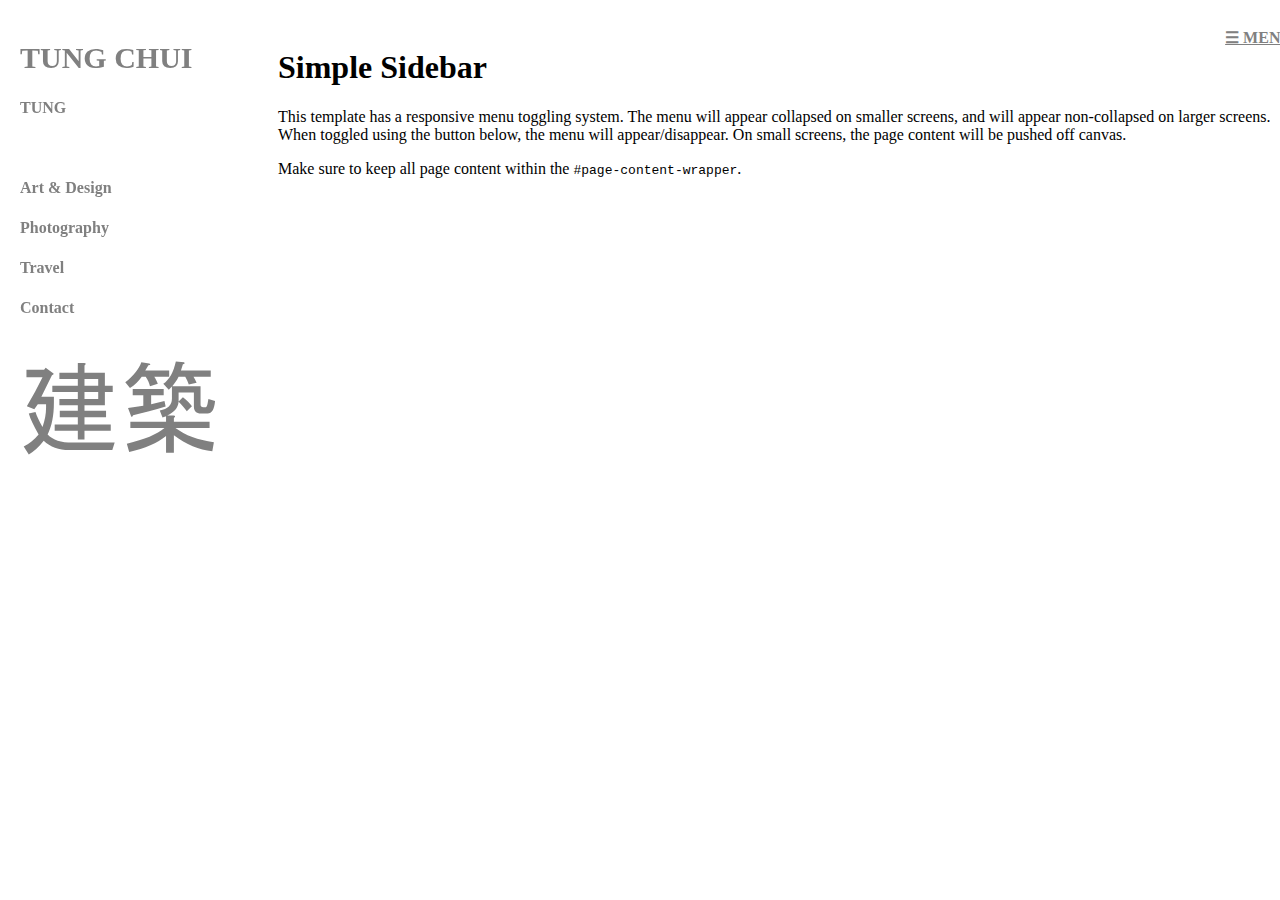
==== architecture.html @ 52881c3e "Add files via upload" ====
<!DOCTYPE html>
<html lang="en">

<head>

    <meta charset="utf-8">
    <meta http-equiv="X-UA-Compatible" content="IE=edge">
    <meta name="viewport" content="width=device-width, initial-scale=1">
    <meta name="description" content="">
    <meta name="author" content="">

    <title>Tung Chui's Studio</title>
    
    
    <!-- awesomefont -->
    <link rel="stylesheet" href="http://cdnjs.cloudflare.com/ajax/libs/font-awesome/4.4.0/css/font-awesome.min.css">

    <!-- Bootstrap Core CSS -->
    <link href="css/bootstrap.min.css" rel="stylesheet">

    <!-- Custom CSS -->
    <link href="css/simple-sidebar.css" rel="stylesheet">

    <!-- HTML5 Shim and Respond.js IE8 support of HTML5 elements and media queries -->
    <!-- WARNING: Respond.js doesn't work if you view the page via file:// -->
    <!--[if lt IE 9]>
        <script src="https://oss.maxcdn.com/libs/html5shiv/3.7.0/html5shiv.js"></script>
        <script src="https://oss.maxcdn.com/libs/respond.js/1.4.2/respond.min.js"></script>
    <![endif]-->

</head>

<body>

    <div id="wrapper">

        <!-- Sidebar -->
        <div id="sidebar-wrapper">
            <ul class="sidebar-nav">
                
                <li class="sidebar-brand">
                    <a href="index.html">TUNG CHUI</a>
                </li>
                <li>
                    <a href="index.html">TUNG</a>
                </li>
                <li>
                    <a href="architecture.html" style="color: #ffffff" class="active">Architecture</a>
                </li>
                <li>
                    <a href="art_and_design.html">Art & Design</a>
                </li>
                <li>
                    <a href="photography.html">Photography</a>
                </li>
                <li>
                    <a href="travel.html">Travel</a>
                </li>                            
                <li>
                    <a href="contact.html">Contact</a>
                </li>
                <li>
                    <img src="architecture/architecture.svg" id="sidebar-img">
                </li>
                
            </ul>
            
        </div>
        <!-- /#sidebar-wrapper -->

        <!-- Page Content -->
        <div id="page-content-wrapper">
            <div class="container-fluid">
                <div class="row">
                    <div class="col-lg-12">
                        <a href="#menu-toggle" class="btn btn-default" id="menu-toggle">☰ MENU</a>
                    </div>
                </div>
            </div>
            <div class="container-fluid">
                <div class="row">
                    <div class="col-lg-12">
                        <h1>Simple Sidebar</h1>
                        <p>This template has a responsive menu toggling system. The menu will appear collapsed on smaller screens, and will appear non-collapsed on larger screens. When toggled using the button below, the menu will appear/disappear. On small screens, the page content will be pushed off canvas.</p>
                        <p>Make sure to keep all page content within the <code>#page-content-wrapper</code>.</p>
                      
                    </div>
                </div>
            </div>
        </div>
        <!-- /#page-content-wrapper -->

    </div>
    <!-- /#wrapper -->

    <!-- jQuery -->
    <script src="js/jquery.js"></script>

    <!-- Bootstrap Core JavaScript -->
    <script src="js/bootstrap.min.js"></script>

    <!-- Menu Toggle Script -->
    <script>
      $("#menu-toggle").click(function(e) {
        e.preventDefault();
        $("#wrapper").toggleClass("toggled");
    });
    </script>

</body>

</html>
---- css/simple-sidebar.css ----
/*!
 * Start Bootstrap - Simple Sidebar HTML Template (http://startbootstrap.com)
 * Code licensed under the Apache License v2.0.
 * For details, see http://www.apache.org/licenses/LICENSE-2.0.
 */

/* Toggle Styles */

#wrapper {
    padding-left: 0;
    -webkit-transition: all 0.5s ease;
    -moz-transition: all 0.5s ease;
    -o-transition: all 0.5s ease;
    transition: all 0.5s ease;
}

#wrapper.toggled {
    padding-left: 250px;
}

#sidebar-wrapper {
    z-index: 1000;
    position: fixed;
    left: 250px;
    width: 0;
    height: 100%;
    margin-left: -250px;    
    overflow-y: auto;  
    -webkit-transition: all 0.5s ease;
    -moz-transition: all 0.5s ease;
    -o-transition: all 0.5s ease;
    transition: all 0.5s ease;
}

#sidebar-img{
    display: block;
    max-width: 100%;
    color: #808080;
    padding: 30px 0px 0px 20px;
 }

#wrapper.toggled #sidebar-wrapper {
    width: 250px;
}

#page-content-wrapper {
    width: 100%;
    position: absolute;
    padding: 15px;
}

#menu-toggle {
    color: #808080;
    font-weight: bold; 
    float: right;
}

#menu-toggle:hover {
    color: #ffffff;
    background: rgba(0,0,0,0.6);
    font-weight: bold; 
}

#wrapper.toggled #page-content-wrapper {
    position: absolute;
    margin-right: -250px;
}

/* Sidebar Styles */

.sidebar-nav {
    position: absolute;
    top: 20px;
    width: 250px;
    margin: 0;
    padding: 0;
    list-style: none;
}

.sidebar-nav li {
    text-indent: 20px;
    line-height: 40px;
    font-weight: bold;
}

.sidebar-nav li a {
    display: block;
    text-decoration: none;
    color: #808080;
}

.sidebar-nav li a:hover {
    text-decoration: none;
    color: #ffffff;
    background: rgba(0,0,0,0.6);
}

.sidebar-nav li a:active,
.sidebar-nav li a:focus {
    color: #ffffff;
    background: rgba(0,0,0,0.6);
}


.sidebar-nav > .sidebar-brand {
    height: 60px;
    font-size: 30px;
    line-height: 60px;
}

.sidebar-nav > .sidebar-brand a {
    color: #808080;
    font-weight: bold;
}

.sidebar-nav > .sidebar-brand a:hover {
    color: #ffffff;
    background: rgba(0,0,0,0.6);
}


@media(min-width:768px) { 
    
    #wrapper {
        padding-left: 250px;
    }

    #wrapper.toggled {
        padding-left: 0;
    }

    #sidebar-wrapper {
        width: 250px;
    }

    #wrapper.toggled #sidebar-wrapper {
        width: 0;
    }

    #page-content-wrapper {
        padding: 20px;
        position: relative;
    }

    #wrapper.toggled #page-content-wrapper {
        position: relative;
        margin-right: 0;
    }
}
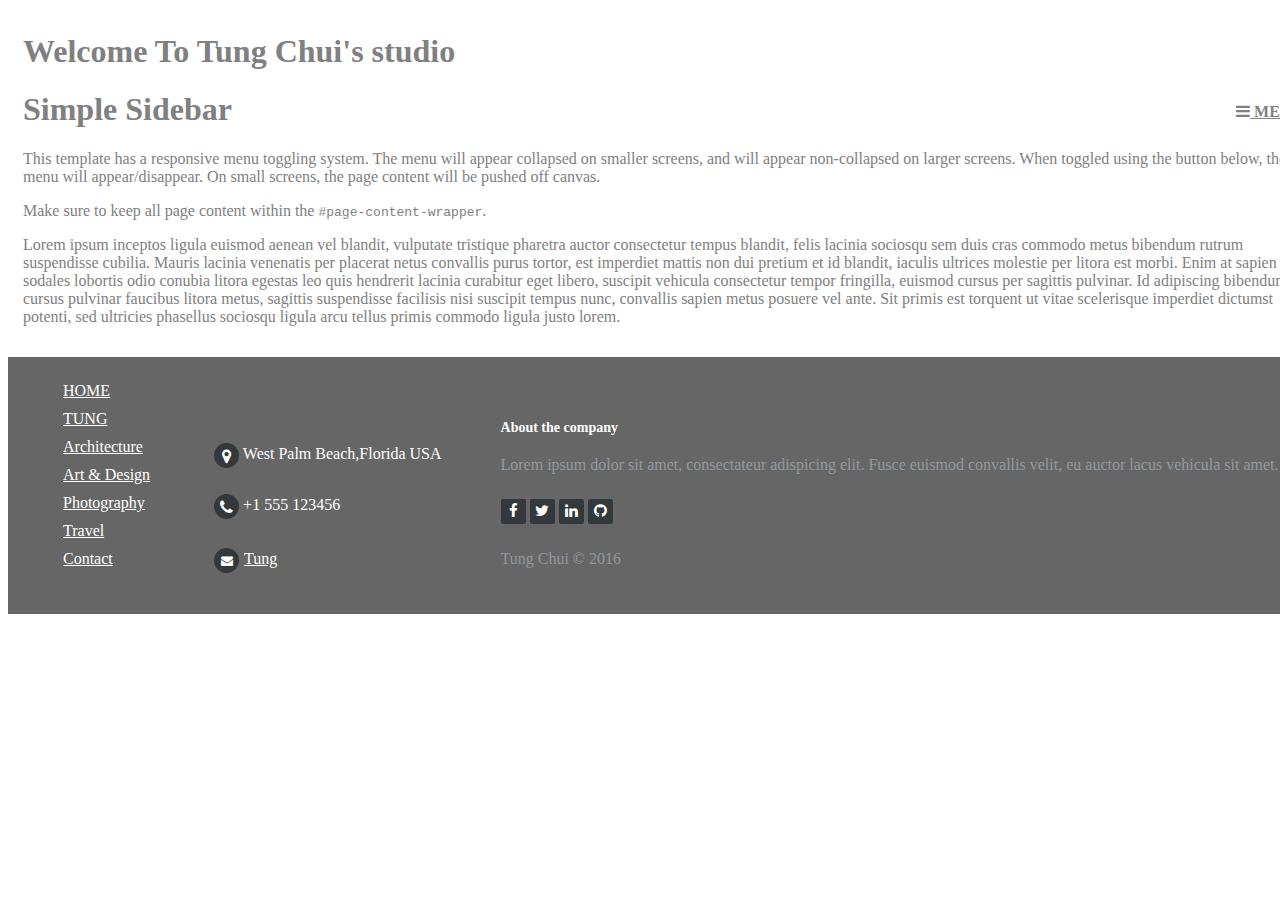
==== commit 68d0cf0c: "Add files via upload" ====
--- a/architecture.html
+++ b/architecture.html
@@ -31,7 +31,7 @@
 </head>
 
 <body>
-
+      
     <div id="wrapper">
 
         <!-- Sidebar -->
@@ -39,19 +39,19 @@
             <ul class="sidebar-nav">
                 
                 <li class="sidebar-brand">
-                    <a href="index.html">TUNG CHUI</a>
+                    <a href="index.html">TUNG CHUI</a> 
                 </li>
                 <li>
-                    <a href="index.html">TUNG</a>
+                    <a href="tung.html"> TUNG</a>
                 </li>
                 <li>
-                    <a href="architecture.html" style="color: #ffffff" class="active">Architecture</a>
+                    <a href="architecture.html" class="active" style="color: #ffffff"> Architecture</a>
                 </li>
                 <li>
-                    <a href="art_and_design.html">Art & Design</a>
+                    <a href="art_and_design.html"> Art & Design</a>
                 </li>
                 <li>
-                    <a href="photography.html">Photography</a>
+                    <a href="photography.html"> Photography</a>
                 </li>
                 <li>
                     <a href="travel.html">Travel</a>
@@ -69,29 +69,116 @@
         <!-- /#sidebar-wrapper -->
 
         <!-- Page Content -->
-        <div id="page-content-wrapper">
+        <div id="page-content-wrapper">          
             <div class="container-fluid">
                 <div class="row">
-                    <div class="col-lg-12">
-                        <a href="#menu-toggle" class="btn btn-default" id="menu-toggle">☰ MENU</a>
+                     <div class="col-xs-10">
+                        <h1 class="pageHeader">Welcome To Tung Chui's studio</h1>
+                    </div>
+                   <div class="col-xs-2" id="menu-postion">
+                        <a href="#menu-toggle" class="btn btn-default" id="menu-toggle"><i class="fa fa-navicon" aria-hidden="true"></i><span id="hidden"> MENU</span></a>
                     </div>
                 </div>
             </div>
+   
             <div class="container-fluid">
                 <div class="row">
                     <div class="col-lg-12">
                         <h1>Simple Sidebar</h1>
                         <p>This template has a responsive menu toggling system. The menu will appear collapsed on smaller screens, and will appear non-collapsed on larger screens. When toggled using the button below, the menu will appear/disappear. On small screens, the page content will be pushed off canvas.</p>
                         <p>Make sure to keep all page content within the <code>#page-content-wrapper</code>.</p>
-                      
+						<p>Lorem ipsum inceptos ligula euismod aenean vel blandit, vulputate tristique pharetra auctor consectetur tempus blandit, felis lacinia sociosqu sem duis cras commodo metus bibendum rutrum suspendisse cubilia.
+
+							Mauris lacinia venenatis per placerat netus convallis purus tortor, est imperdiet mattis non dui pretium et id blandit, iaculis ultrices molestie per litora est morbi.
+
+							Enim at sapien sodales lobortis odio conubia litora egestas leo quis hendrerit lacinia curabitur eget libero, suscipit vehicula consectetur tempor fringilla, euismod cursus per sagittis pulvinar.
+
+							Id adipiscing bibendum cursus pulvinar faucibus litora metus, sagittis suspendisse facilisis nisi suscipit tempus nunc, convallis sapien metus posuere vel ante.
+
+							Sit primis est torquent ut vitae scelerisque imperdiet dictumst potenti, sed ultricies phasellus sociosqu ligula arcu tellus primis commodo ligula justo lorem.</p>
+												  
                     </div>
                 </div>
             </div>
         </div>
         <!-- /#page-content-wrapper -->
 
+        <footer id="footer-content-wrapper" class="container-fluid footer-distributed">
+		<div class="row">
+			 <div class="footer-left col-sm-4 footbar-nav ">
+                
+                        <li>
+                            <a href="index.html">HOME</a> 
+                        </li>
+                        <li>
+                            <a href="tung.html">TUNG</a>
+                        </li>
+                        <li>
+                            <a href="architecture.html">Architecture</a>
+                        </li>
+                        <li>
+                            <a href="art_and_design.html">Art & Design</a>
+                        </li>
+                        <li>
+                            <a href="photography.html">Photography</a>
+                        </li>
+                        <li>
+                            <a href="travel.html">Travel</a>
+                        </li>                            
+                        <li>
+                            <a id="rightBar" href="contact.html">Contact</a>
+                        </li>
+                      
+                 
+             
+			</div>
+
+			<div id="hidden" class="footer-center col-sm-4">
+
+				<div>
+					
+					<p><i class="fa fa-map-marker"></i> West Palm Beach,Florida USA</p>
+				</div>
+
+				<div>
+					
+					<p><i class="fa fa-phone"></i> +1 555 123456</p>
+				</div>
+
+				<div class="email" id="rightBar"> 
+					
+				    <p ><i class="fa fa-envelope"></i><a href="mailto:tchui86@gmail.com"> Tung</a></p>
+				</div>
+
+			</div>
+
+			<div class="footer-right col-sm-4">
+                <div>
+				<p id="hidden" class="footer-company-about">
+					<span>About the company</span>
+					Lorem ipsum dolor sit amet, consectateur adispicing elit. Fusce euismod convallis velit, eu auctor lacus vehicula sit amet.
+				</p>
+                </div>
+
+				<div id="hidden" class="footer-icons">
+
+					<a href="#"><i class="fa fa-facebook"></i></a>
+					<a href="#"><i class="fa fa-twitter"></i></a>
+					<a href="#"><i class="fa fa-linkedin"></i></a>
+					<a href="#"><i class="fa fa-github"></i></a>
+
+				</div>
+                <div>
+                    <p class="copy-right">Tung Chui &copy; 2016</p>
+                </div>
+			</div>  
+		</div>			
+        </footer>
+        
     </div>
     <!-- /#wrapper -->
+
+
 
     <!-- jQuery -->
     <script src="js/jquery.js"></script>
--- a/css/simple-sidebar.css
+++ b/css/simple-sidebar.css
@@ -4,7 +4,218 @@
  * For details, see http://www.apache.org/licenses/LICENSE-2.0.
  */
 
+/* myStyles */
+.pageHeader{
+    margin-top: 10px;
+}
+
+ a.active {    
+    background: rgba(0,0,0,0.6);
+    
+}   
+
+body {
+    /*background-image: url(../resource/DSC05338-1.jpg);*/
+    width: 100%;
+    height: 100%;
+    background-size: cover;
+    background-attachment: fixed;
+   
+}
+        
+/* footer Styles */
+        
+.footer-distributed{
+	background-color: rgba(0,0,0,0.6);
+	padding: 20px 20px 10px 20px;
+	display:inline-block;
+    width: 100%;
+	margin:auto;
+    
+}
+
+.footbar-nav a {
+	display:block;
+    padding:5px;
+    margin: auto;
+}
+
+.footer-left,
+.footer-center,
+.footer-right{
+	display:inline-block;
+    padding: 0px 20px 10px 30px;
+}
+
+.footer-left a:hover,
+.footer-center a:hover,
+.footer-right a:hover {
+	color: #99CCFF;
+        text-decoration: none;
+   }	
+
+.footbar-nav {
+    list-style: none;
+    color: #33383b;
+}
+
+.footbar-nav a{
+    color: #ffffff;
+}
+
+.copy-right {
+    color: #92999f;
+    padding-top: 10px;
+}
+
+
+
+.footer-center i{
+	background-color:  #33383b;
+	color: #ffffff;
+	width: 25px;
+	height: 25px;
+	border-radius: 50%;
+	text-align: center;
+	line-height: 26px;
+	vertical-align: middle;
+}
+
+ .footer-center i.fa-envelope{
+	font-size: 12px;
+	line-height: 26px;
+}
+
+
+.email a{
+    display:inline-block;
+    width: 60%;
+}
+
+
+.footer-center p,
+.footer-center a{
+    
+	color: #ffffff;
+    padding:5px;
+
+}
+
+.footer-company-about{
+	color:  #92999f;
+
+}
+
+.footer-company-about span{
+	display: block;
+	color:  #ffffff;
+	font-size: 14px;
+	font-weight: bold;
+	margin-bottom: 20px;
+}
+
+.footer-icons{
+	margin-top: 25px;
+}
+
+.footer-icons a{
+	display: inline-block;
+	width: 25px;
+	height: 25px;
+	cursor: pointer;
+	background-color:  #33383b;
+	border-radius: 2px;
+
+	font-size: 15px;
+	color: #ffffff;
+	text-align: center;
+	line-height: 25px;
+}
+
+
+/* If you don't want the footer to be responsive, remove these media queries */
+
+@media (max-width: 768px) {
+
+	.footer-left,
+	.footer-center,
+	.footer-right{
+		padding:10px 25px 20px 25px;
+		width:100%;
+		margin:auto;
+		text-align:center;
+		}
+		
+	.footbar-nav li,
+    .footer-center div {
+		display:inline-block;
+        border-left: 2px solid #92999f;
+        padding: 0px 10px 0px 10px;
+	}
+    
+    #rightBar{
+		display:inline-block;
+        border-right: 2px solid #92999f;
+        padding: 0px 10px 0px 10px;
+	}
+
+   .copy-right {
+        color: #92999f;
+        padding-top: 20px;
+    }
+    .footer-distributed{
+	background-color: rgba(0,0,0,0.6);
+	padding: 20px 20px 0px 20px;
+	display:inline-block;
+    margin:auto;
+    
+    }   
+    
+}
+
+@media (max-width: 500px) {
+    #hidden {
+        display: none;
+    }
+    .footbar-nav li {
+		display:block;
+        border-left: 0px solid #92999f;
+       
+    }
+    
+    .footbar-nav a {
+		display:block;
+        padding:10px;
+        margin: auto;
+	}
+      #rightBar{
+	    border-right: 0px solid #92999f;
+        display:block;
+        padding:10px;
+        margin: auto;
+       
+	}
+    #menu-postion {
+        margin: auto;
+        width: 100%;
+        position: relative;
+        overflow:hidden;
+        
+    }          
+    
+    #menu-toggle {
+        margin: auto;
+        width: 100%;
+        position: relative;
+        overflow:hidden;
+        float: left;
+        }
+}
+        
+/* footer Styles */
+
 /* Toggle Styles */
+
 
 #wrapper {
     padding-left: 0;
@@ -13,6 +224,7 @@
     -o-transition: all 0.5s ease;
     transition: all 0.5s ease;
 }
+
 
 #wrapper.toggled {
     padding-left: 250px;
@@ -30,6 +242,8 @@
     -moz-transition: all 0.5s ease;
     -o-transition: all 0.5s ease;
     transition: all 0.5s ease;
+    background-color: rgba(255,255,255,0.95);
+   
 }
 
 #sidebar-img{
@@ -45,24 +259,29 @@
 
 #page-content-wrapper {
     width: 100%;
-    position: absolute;
-    padding: 15px;
+    position: relative;
+    padding: 15px;   
+    color: #808080;
 }
 
 #menu-toggle {
-    color: #808080;
-    font-weight: bold; 
+    margin-top: 12px;
+    color: #808080;
+    font-weight: bold;
     float: right;
 }
 
+
 #menu-toggle:hover {
-    color: #ffffff;
+    color: #99CCFF;
     background: rgba(0,0,0,0.6);
     font-weight: bold; 
-}
+    position: relative;
+ 
+ }
 
 #wrapper.toggled #page-content-wrapper {
-    position: absolute;
+    position: relative;
     margin-right: -250px;
 }
 
@@ -70,17 +289,18 @@
 
 .sidebar-nav {
     position: absolute;
-    top: 20px;
+    /*top: 20px;*/
     width: 250px;
-    margin: 0;
-    padding: 0;
-    list-style: none;
+    padding: 0px ;
+    list-style: none;    
 }
 
 .sidebar-nav li {
-    text-indent: 20px;
+    text-indent: 25px;
     line-height: 40px;
     font-weight: bold;
+    
+    
 }
 
 .sidebar-nav li a {
@@ -89,23 +309,20 @@
     color: #808080;
 }
 
-.sidebar-nav li a:hover {
-    text-decoration: none;
-    color: #ffffff;
+
+
+.sidebar-nav li a:hover, 
+.sidebar-nav li a:active {
+    color: #99CCFF;
     background: rgba(0,0,0,0.6);
 }
 
-.sidebar-nav li a:active,
-.sidebar-nav li a:focus {
-    color: #ffffff;
-    background: rgba(0,0,0,0.6);
-}
-
 
 .sidebar-nav > .sidebar-brand {
-    height: 60px;
+    height: 100px;
     font-size: 30px;
-    line-height: 60px;
+    line-height: 100px;
+    
 }
 
 .sidebar-nav > .sidebar-brand a {
@@ -113,13 +330,10 @@
     font-weight: bold;
 }
 
-.sidebar-nav > .sidebar-brand a:hover {
-    color: #ffffff;
-    background: rgba(0,0,0,0.6);
-}
-
-
-@media(min-width:768px) { 
+
+
+
+@media(min-width:2000px) { 
     
     #wrapper {
         padding-left: 250px;
@@ -146,4 +360,7 @@
         position: relative;
         margin-right: 0;
     }
-}+         
+        
+}
+    
